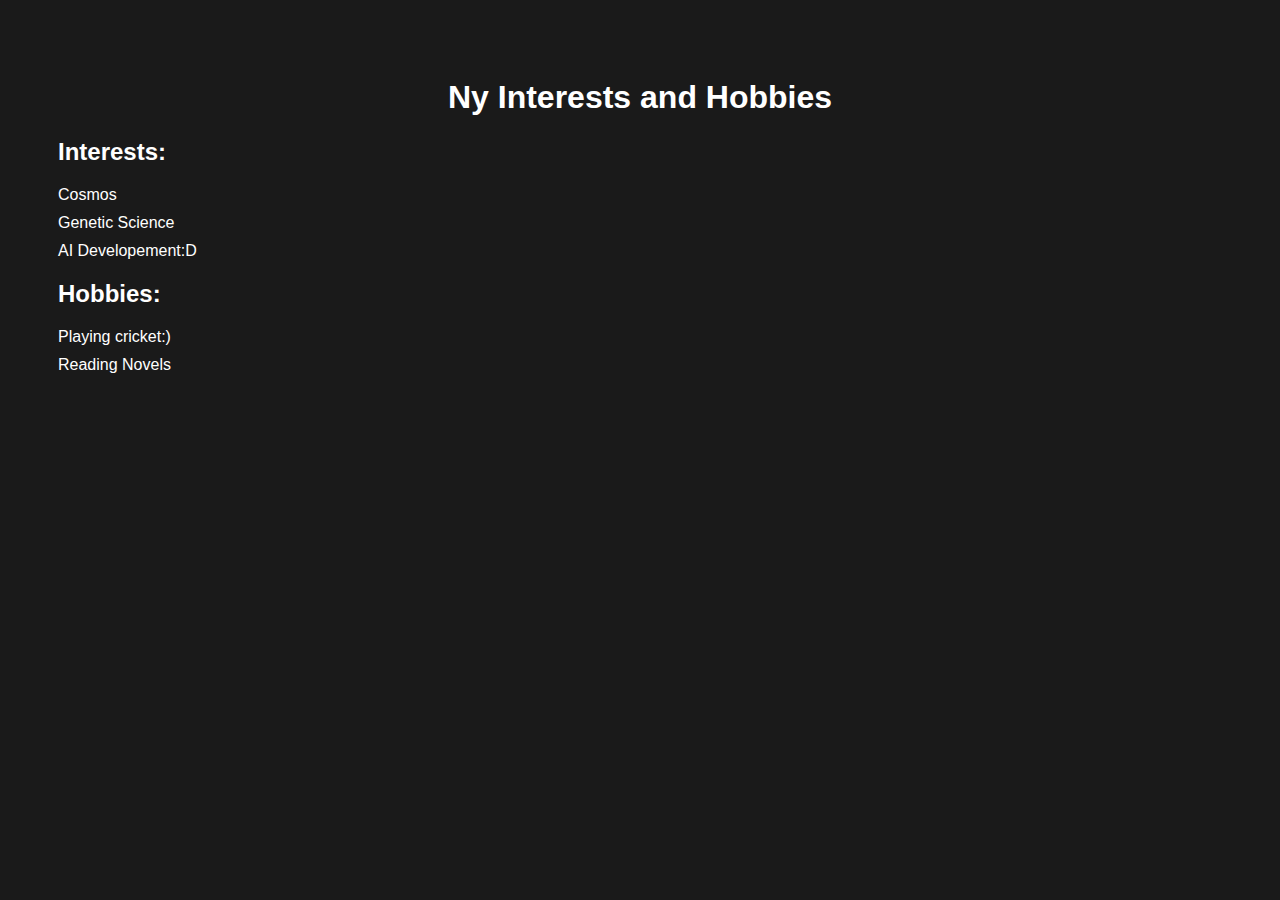
==== interests.html @ 11ae44ef "hobbies & interest" ====
<!DOCTYPE html>
<html lang="en">
<head>
  <meta charset="UTF-8">
  <meta name="viewport" content="width=device-width, initial-scale=1.0">
  <title>My Interests and Hobbies</title>
  <style>
    body {
      padding: 50px;
      color: #ffffff;
      font-family: Arial, sans-serif;
      background-color: #1a1a1a;
    }
    h1 {
      text-align: center;
    }
    ul {
      list-style: none;
      padding: 0;
    }
    li {
      margin-bottom: 10px;
    }
  </style>
</head>
<body>
  <h1>Ny Interests and Hobbies</h1>
  <h2>Interests:</h2>
  <ul>
    <li>Cosmos</li>
    <li>Genetic Science</li>
    <li>AI Developement:D</li>
    <!-- Add more interests here -->
  </ul>

  <h2>Hobbies:</h2>
  <ul>
    <li>Playing cricket:)</li>
    <li>Reading Novels</li>
    <!-- Add more hobbies here -->
  </ul>
</body>
</html>
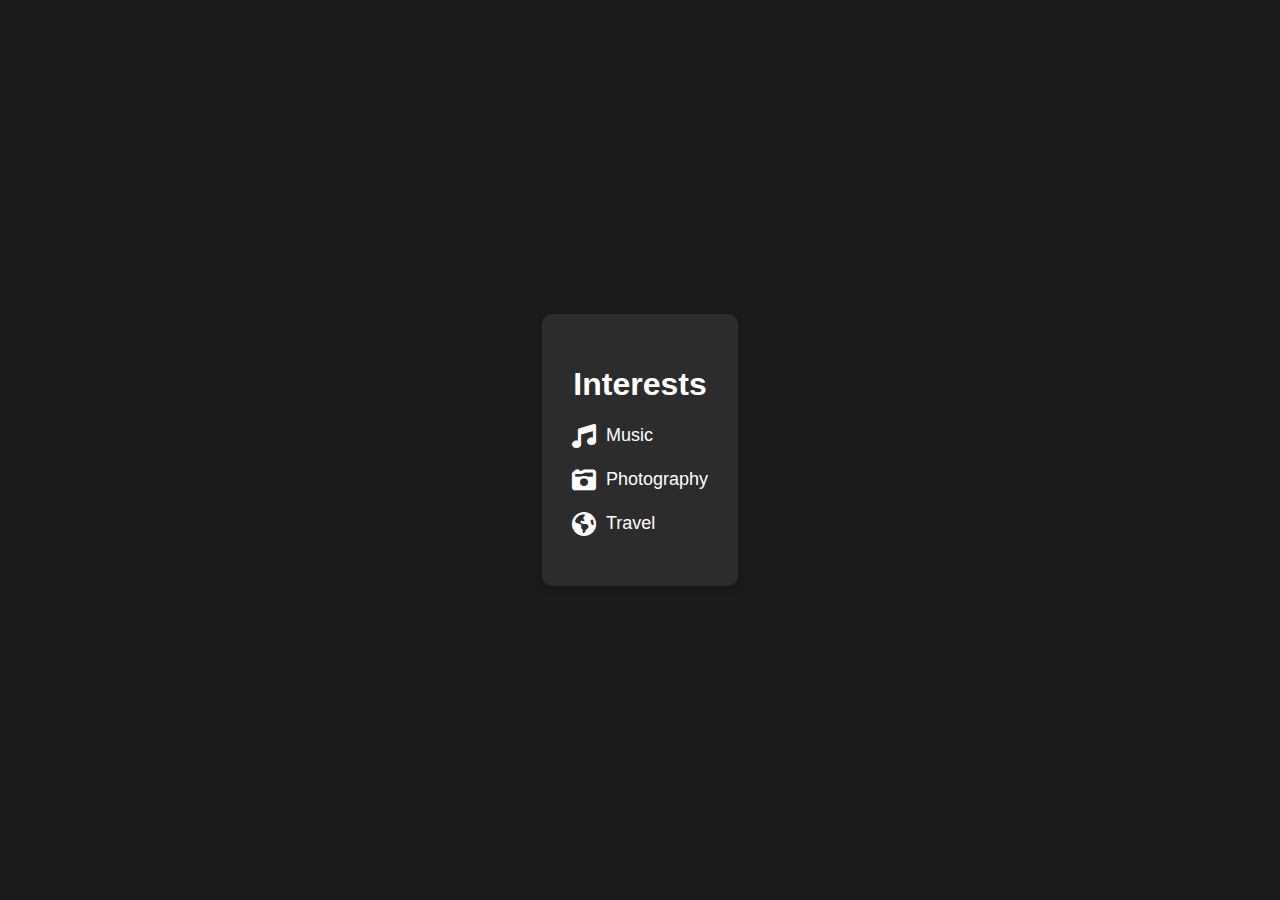
==== commit 15427069: "interest: test" ====
--- a/interests.html
+++ b/interests.html
@@ -3,41 +3,65 @@
 <head>
   <meta charset="UTF-8">
   <meta name="viewport" content="width=device-width, initial-scale=1.0">
-  <title>My Interests and Hobbies</title>
+  <title>Interests</title>
+  <link rel="stylesheet" href="https://cdnjs.cloudflare.com/ajax/libs/font-awesome/6.0.0-beta3/css/all.min.css">
   <style>
     body {
-      padding: 50px;
+      background-color: #1a1a1a;
       color: #ffffff;
       font-family: Arial, sans-serif;
-      background-color: #1a1a1a;
+      display: flex;
+      justify-content: center;
+      align-items: center;
+      height: 100vh;
+      margin: 0;
     }
+
+    .interests-container {
+      max-width: 600px;
+      background-color: #2c2c2c;
+      padding: 30px;
+      border-radius: 10px;
+      box-shadow: 0 4px 6px rgba(0, 0, 0, 0.2);
+    }
+
     h1 {
       text-align: center;
     }
-    ul {
-      list-style: none;
-      padding: 0;
+
+    .interest {
+      display: flex;
+      align-items: center;
+      margin-bottom: 20px;
     }
-    li {
-      margin-bottom: 10px;
+
+    .interest .icon {
+      font-size: 24px;
+      margin-right: 10px;
+      color: #ffffff;
+    }
+
+    .interest .text {
+      font-size: 18px;
     }
   </style>
 </head>
 <body>
-  <h1>Ny Interests and Hobbies</h1>
-  <h2>Interests:</h2>
-  <ul>
-    <li>Cosmos</li>
-    <li>Genetic Science</li>
-    <li>AI Developement:D</li>
+  <div class="interests-container">
+    <h1>Interests</h1>
+    <div class="interest">
+      <i class="fas fa-music icon"></i>
+      <div class="text">Music</div>
+    </div>
+    <div class="interest">
+      <i class="fas fa-camera-retro icon"></i>
+      <div class="text">Photography</div>
+    </div>
+    <div class="interest">
+      <i class="fas fa-globe-americas icon"></i>
+      <div class="text">Travel</div>
+    </div>
     <!-- Add more interests here -->
-  </ul>
-
-  <h2>Hobbies:</h2>
-  <ul>
-    <li>Playing cricket:)</li>
-    <li>Reading Novels</li>
-    <!-- Add more hobbies here -->
-  </ul>
+  </div>
 </body>
 </html>
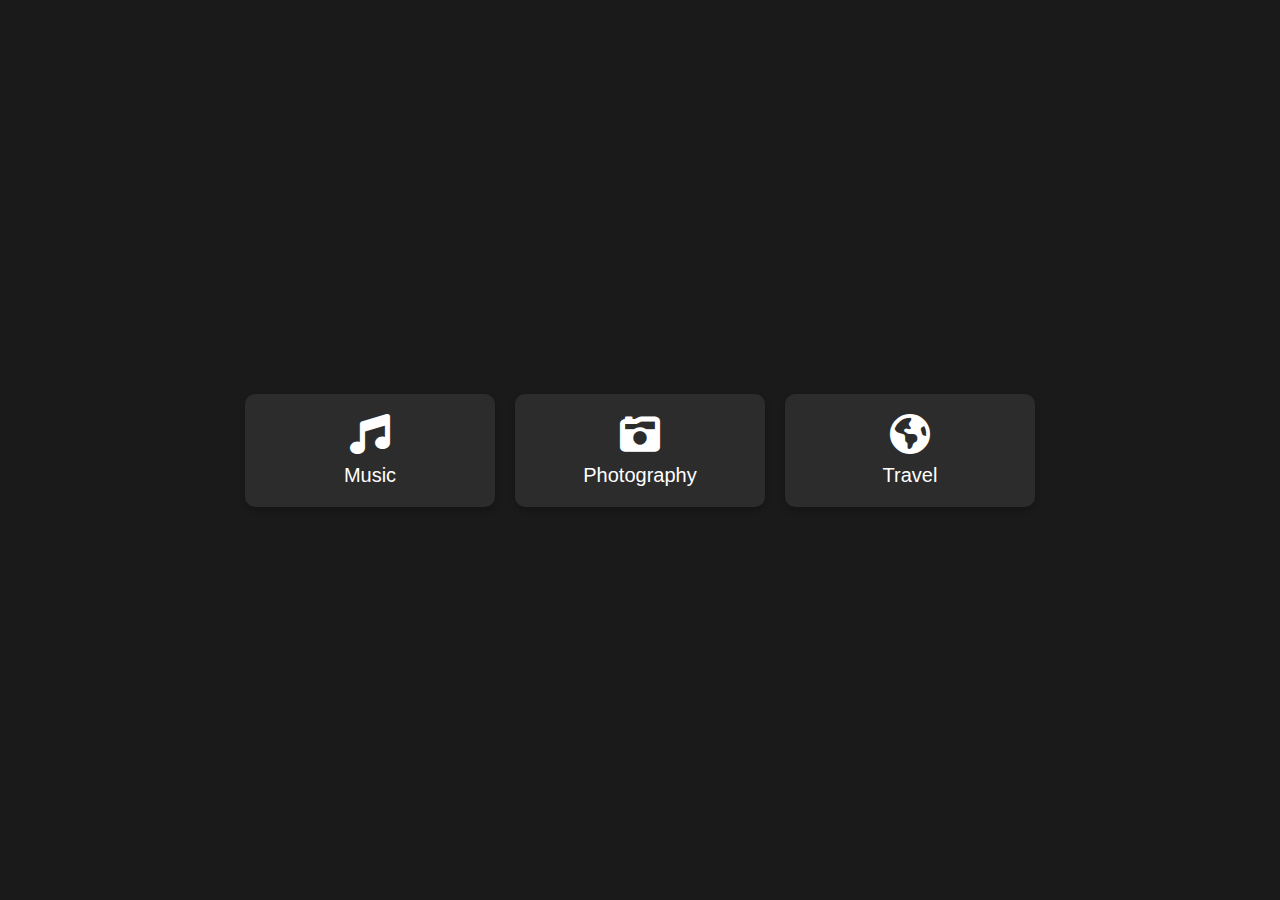
==== commit 4a50550c: "interest: ui/ux" ====
--- a/interests.html
+++ b/interests.html
@@ -18,46 +18,47 @@
     }
 
     .interests-container {
-      max-width: 600px;
+      display: grid;
+      grid-template-columns: repeat(auto-fit, minmax(250px, 1fr));
+      gap: 20px;
+      max-width: 800px;
+    }
+
+    .interest-card {
       background-color: #2c2c2c;
-      padding: 30px;
+      padding: 20px;
       border-radius: 10px;
       box-shadow: 0 4px 6px rgba(0, 0, 0, 0.2);
+      text-align: center;
+      transition: transform 0.3s ease;
     }
 
-    h1 {
-      text-align: center;
+    .interest-card:hover {
+      transform: translateY(-5px);
     }
 
-    .interest {
-      display: flex;
-      align-items: center;
-      margin-bottom: 20px;
-    }
-
-    .interest .icon {
-      font-size: 24px;
-      margin-right: 10px;
+    .icon {
+      font-size: 40px;
+      margin-bottom: 10px;
       color: #ffffff;
     }
 
-    .interest .text {
-      font-size: 18px;
+    .text {
+      font-size: 20px;
     }
   </style>
 </head>
 <body>
   <div class="interests-container">
-    <h1>Interests</h1>
-    <div class="interest">
+    <div class="interest-card">
       <i class="fas fa-music icon"></i>
       <div class="text">Music</div>
     </div>
-    <div class="interest">
+    <div class="interest-card">
       <i class="fas fa-camera-retro icon"></i>
       <div class="text">Photography</div>
     </div>
-    <div class="interest">
+    <div class="interest-card">
       <i class="fas fa-globe-americas icon"></i>
       <div class="text">Travel</div>
     </div>
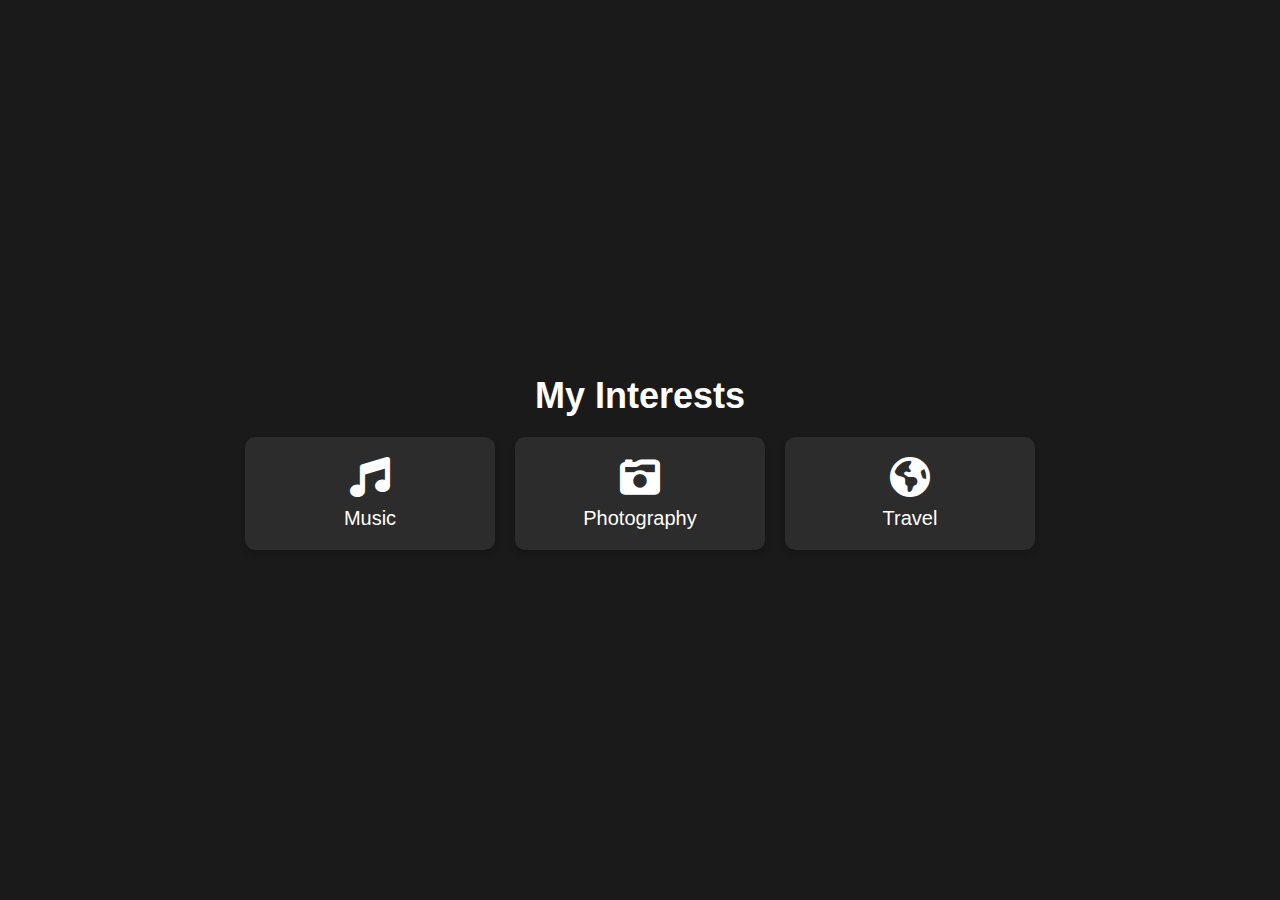
==== commit 6778694c: "interest: improve it!!" ====
--- a/interests.html
+++ b/interests.html
@@ -11,10 +11,16 @@
       color: #ffffff;
       font-family: Arial, sans-serif;
       display: flex;
+      flex-direction: column;
       justify-content: center;
       align-items: center;
       height: 100vh;
       margin: 0;
+    }
+
+    h1 {
+      font-size: 36px;
+      margin-bottom: 20px;
     }
 
     .interests-container {
@@ -49,6 +55,8 @@
   </style>
 </head>
 <body>
+  <h1>My Interests</h1>
+
   <div class="interests-container">
     <div class="interest-card">
       <i class="fas fa-music icon"></i>
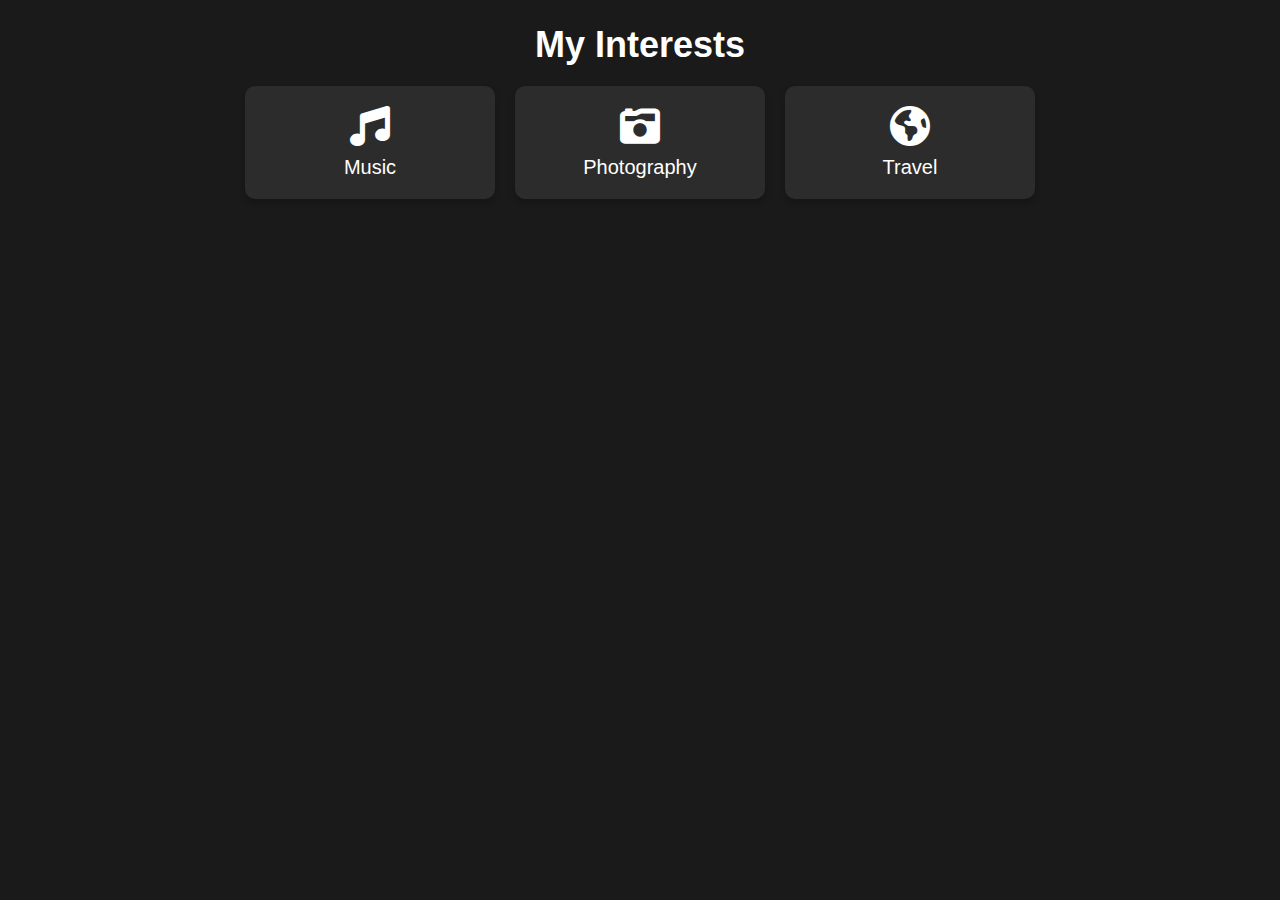
==== commit 383a787c: "interest: mobile optimize" ====
--- a/interests.html
+++ b/interests.html
@@ -12,7 +12,6 @@
       font-family: Arial, sans-serif;
       display: flex;
       flex-direction: column;
-      justify-content: center;
       align-items: center;
       height: 100vh;
       margin: 0;
@@ -52,6 +51,14 @@
     .text {
       font-size: 20px;
     }
+
+    /* Mobile optimization */
+    @media (max-width: 768px) {
+      .interests-container {
+        grid-template-columns: 1fr;
+        gap: 10px;
+      }
+    }
   </style>
 </head>
 <body>
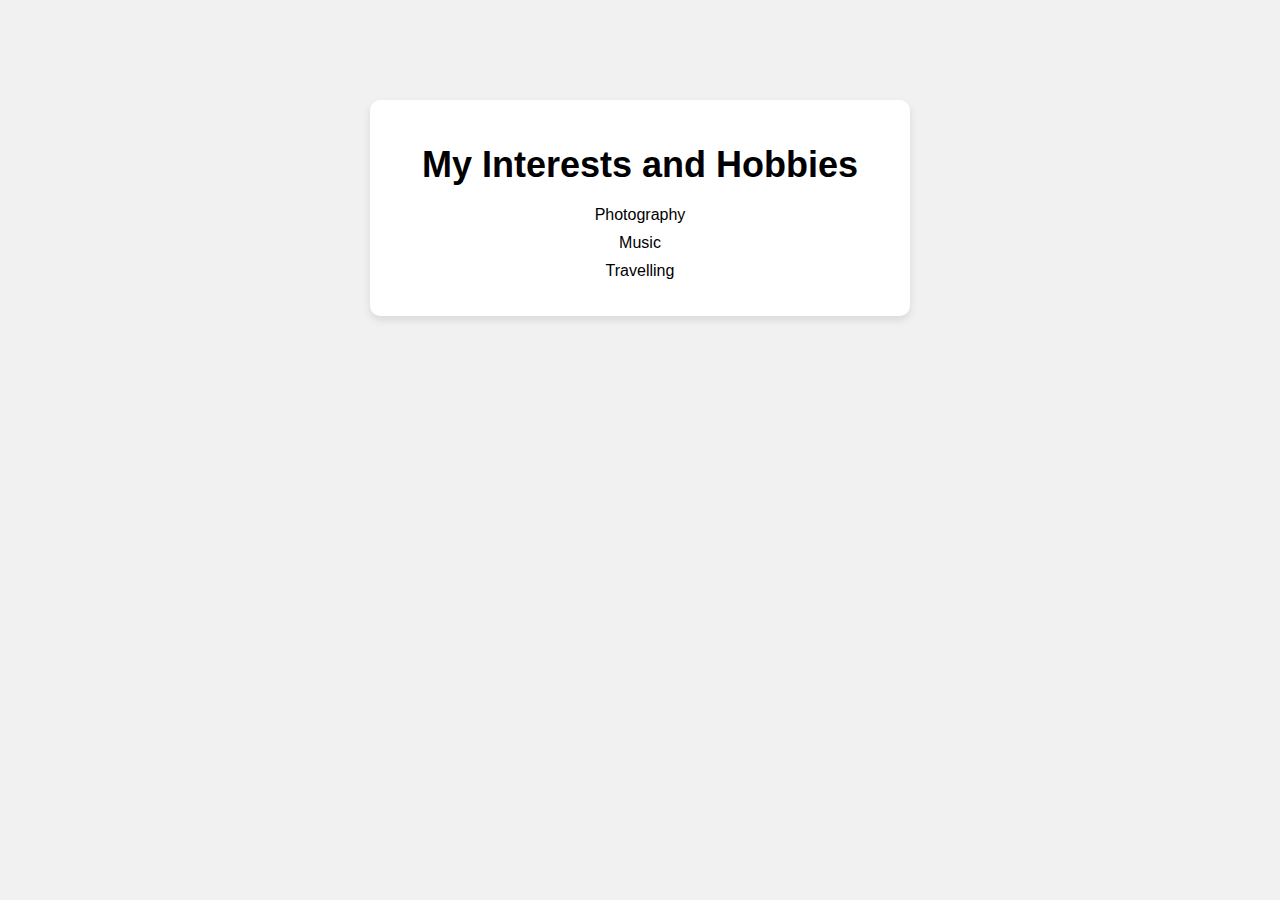
==== commit 6811565d: "website: hole rebase [wip]" ====
--- a/interests.html
+++ b/interests.html
@@ -3,81 +3,18 @@
 <head>
   <meta charset="UTF-8">
   <meta name="viewport" content="width=device-width, initial-scale=1.0">
-  <title>Interests</title>
-  <link rel="stylesheet" href="https://cdnjs.cloudflare.com/ajax/libs/font-awesome/6.0.0-beta3/css/all.min.css">
-  <style>
-    body {
-      background-color: #1a1a1a;
-      color: #ffffff;
-      font-family: Arial, sans-serif;
-      display: flex;
-      flex-direction: column;
-      align-items: center;
-      height: 100vh;
-      margin: 0;
-    }
-
-    h1 {
-      font-size: 36px;
-      margin-bottom: 20px;
-    }
-
-    .interests-container {
-      display: grid;
-      grid-template-columns: repeat(auto-fit, minmax(250px, 1fr));
-      gap: 20px;
-      max-width: 800px;
-    }
-
-    .interest-card {
-      background-color: #2c2c2c;
-      padding: 20px;
-      border-radius: 10px;
-      box-shadow: 0 4px 6px rgba(0, 0, 0, 0.2);
-      text-align: center;
-      transition: transform 0.3s ease;
-    }
-
-    .interest-card:hover {
-      transform: translateY(-5px);
-    }
-
-    .icon {
-      font-size: 40px;
-      margin-bottom: 10px;
-      color: #ffffff;
-    }
-
-    .text {
-      font-size: 20px;
-    }
-
-    /* Mobile optimization */
-    @media (max-width: 768px) {
-      .interests-container {
-        grid-template-columns: 1fr;
-        gap: 10px;
-      }
-    }
-  </style>
+  <title>My Interests and Hobbies</title>
+  <link rel="stylesheet" href="styles.css">
 </head>
 <body>
-  <h1>My Interests</h1>
-
-  <div class="interests-container">
-    <div class="interest-card">
-      <i class="fas fa-music icon"></i>
-      <div class="text">Music</div>
-    </div>
-    <div class="interest-card">
-      <i class="fas fa-camera-retro icon"></i>
-      <div class="text">Photography</div>
-    </div>
-    <div class="interest-card">
-      <i class="fas fa-globe-americas icon"></i>
-      <div class="text">Travel</div>
-    </div>
-    <!-- Add more interests here -->
+  <div class="card">
+    <h1>My Interests and Hobbies</h1>
+    <ul>
+      <li>Photography</li>
+      <li>Music</li>
+      <li>Travelling</li>
+      <!-- Add more interests here -->
+    </ul>
   </div>
 </body>
 </html>
--- a/styles.css
+++ b/styles.css
@@ -0,0 +1,50 @@
+body {
+  margin: 0;
+  font-family: Arial, sans-serif;
+  background-color: #f1f1f1;
+}
+
+.card {
+  max-width: 500px;
+  margin: 100px auto;
+  padding: 20px;
+  background-color: #ffffff;
+  box-shadow: 0 4px 8px rgba(0, 0, 0, 0.1);
+  border-radius: 10px;
+  text-align: center;
+}
+
+h1 {
+  font-size: 36px;
+  margin-bottom: 20px;
+}
+
+p {
+  font-size: 18px;
+  margin-bottom: 30px;
+}
+
+ul {
+  list-style: none;
+  padding: 0;
+}
+
+li {
+  font-size: 16px;
+  margin-bottom: 10px;
+}
+
+.btn {
+  display: inline-block;
+  padding: 10px 20px;
+  background-color: #007bff;
+  color: #ffffff;
+  text-decoration: none;
+  border-radius: 5px;
+  transition: background-color 0.2s ease;
+}
+
+.btn:hover {
+  background-color: #0056b3;
+}
+
